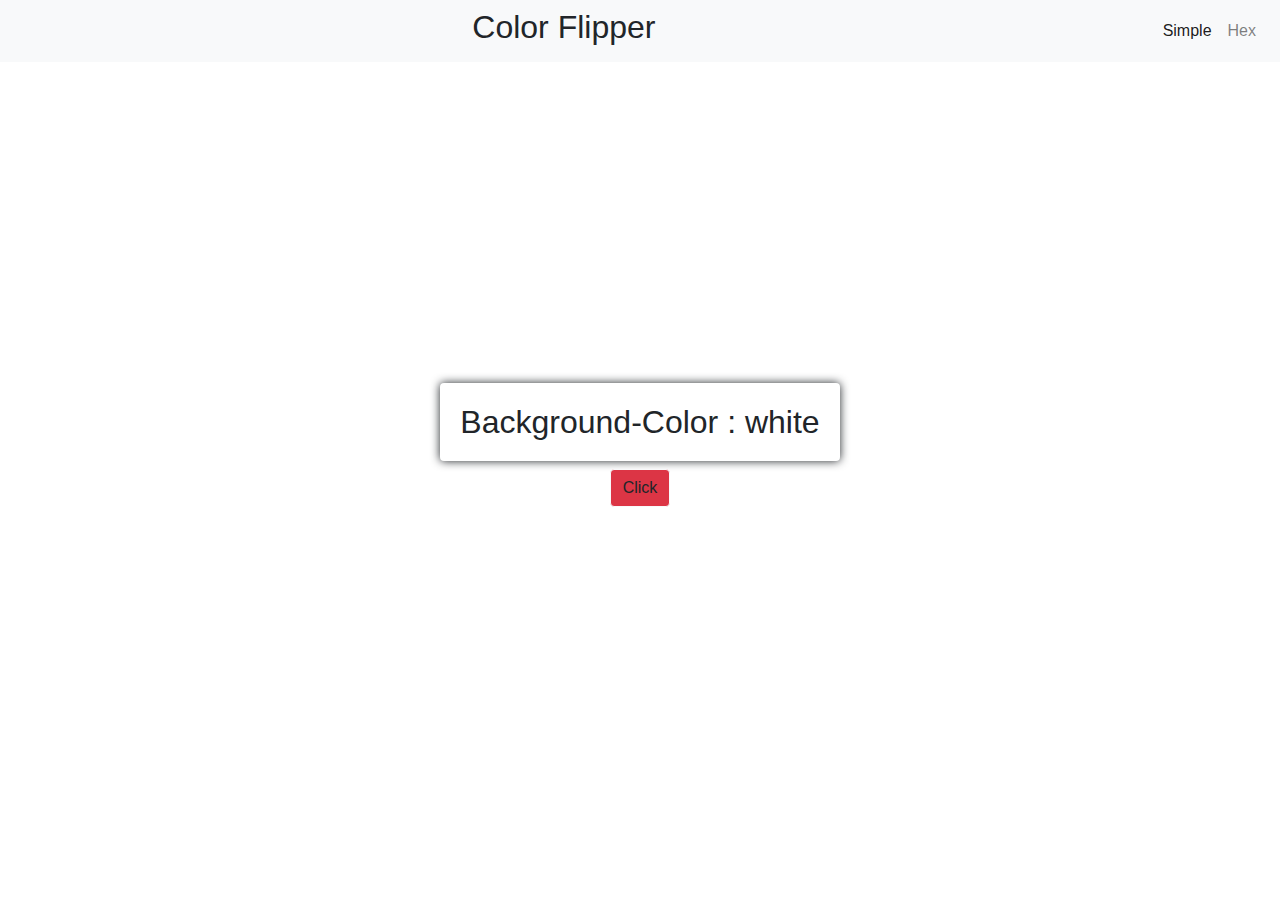
==== color-flipper/index.html @ 5253c199 "Rename flipper.html to index.html" ====
<!DOCTYPE html>
<html lang="en">
<head>
    <link rel="stylesheet" href="https://maxcdn.bootstrapcdn.com/bootstrap/4.5.2/css/bootstrap.min.css">
    <script src="https://ajax.googleapis.com/ajax/libs/jquery/3.5.1/jquery.min.js"></script>
    <meta charset="UTF-8">
    <meta http-equiv="X-UA-Compatible" content="IE=edge">
    <meta name="viewport" content="width=device-width, initial-scale=1.0">
    
    <title>flipper</title>
    <style>
          *{
            font-family:'Lucida Sans', 'Lucida Sans Regular', 'Lucida Grande', 'Lucida Sans Unicode', Geneva, Verdana, sans-serif;
        }
        .navbar h2{
            margin-right: 40%;
        }
        .container{
            display: flex;
            justify-content: center;
            align-items: center;
            height: 85vh;
            flex-direction: column;
        }
        .container h2{
            padding:20px;
            box-shadow: 0 0 10px;
        }
    </style>
</head>
<body>
    <nav class="navbar navbar-expand bg-light navbar-light justify-content-end">  
        <h2>Color Flipper</h2>
            <ul class="navbar-nav ">
                <li class="nav-item active"><a class="nav-link" href="flipper.html">Simple</a></li>
                <li class="nav-item"><a class="nav-link" href="flipperhex.html">Hex</a></li>
            </ul>
        </nav>

    <div class="container ">
        <h2 class=" rounded">Background-Color : <span id="name"> white</span></h2>
        <button class="btn btn-light bg-danger " id="btn" >Click</button>
    </div>

    <script >
        const color=['Red','Green','Blue','Yellow','Orange','Pink','Violet','Gray','Blueviolet','Brown','Khaki','Skyblue'];
        const btn=document.getElementById('btn');

    btn.addEventListener("click",function(){
    const randomclr=Math.floor(Math.random()*color.length);
    document.body.style.backgroundColor=color[randomclr];
    document.getElementById("name").innerHTML= color[randomclr];
});
    </script>
</body>
</html>
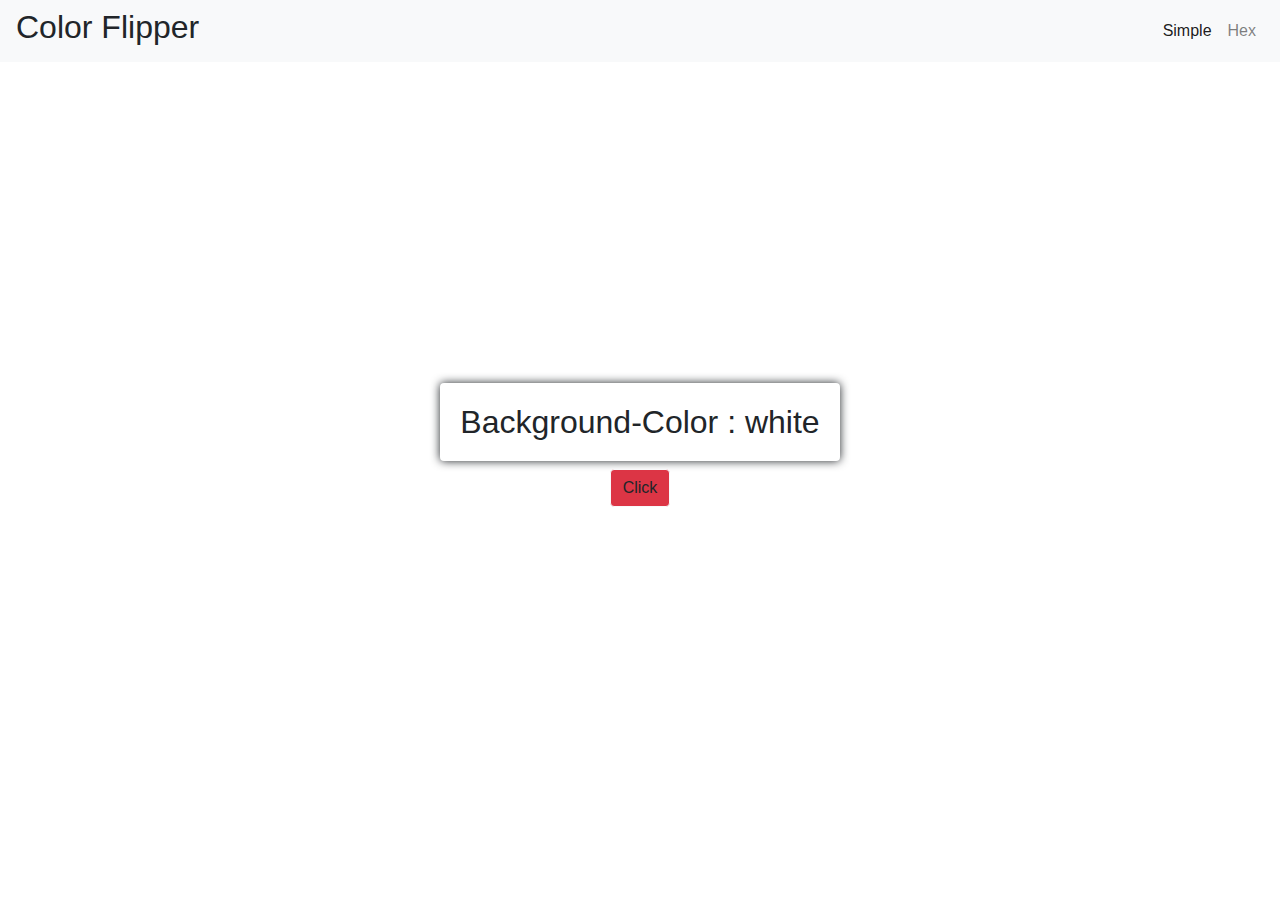
==== commit b2668a59: "Update index.html" ====
--- a/color-flipper/index.html
+++ b/color-flipper/index.html
@@ -13,7 +13,7 @@
             font-family:'Lucida Sans', 'Lucida Sans Regular', 'Lucida Grande', 'Lucida Sans Unicode', Geneva, Verdana, sans-serif;
         }
         .navbar h2{
-            margin-right: 40%;
+            /*margin-right: 40%;*/
         }
         .container{
             display: flex;
@@ -29,7 +29,7 @@
     </style>
 </head>
 <body>
-    <nav class="navbar navbar-expand bg-light navbar-light justify-content-end">  
+    <nav class="navbar navbar-expand bg-light navbar-light justify-content-between">  
         <h2>Color Flipper</h2>
             <ul class="navbar-nav ">
                 <li class="nav-item active"><a class="nav-link" href="flipper.html">Simple</a></li>
